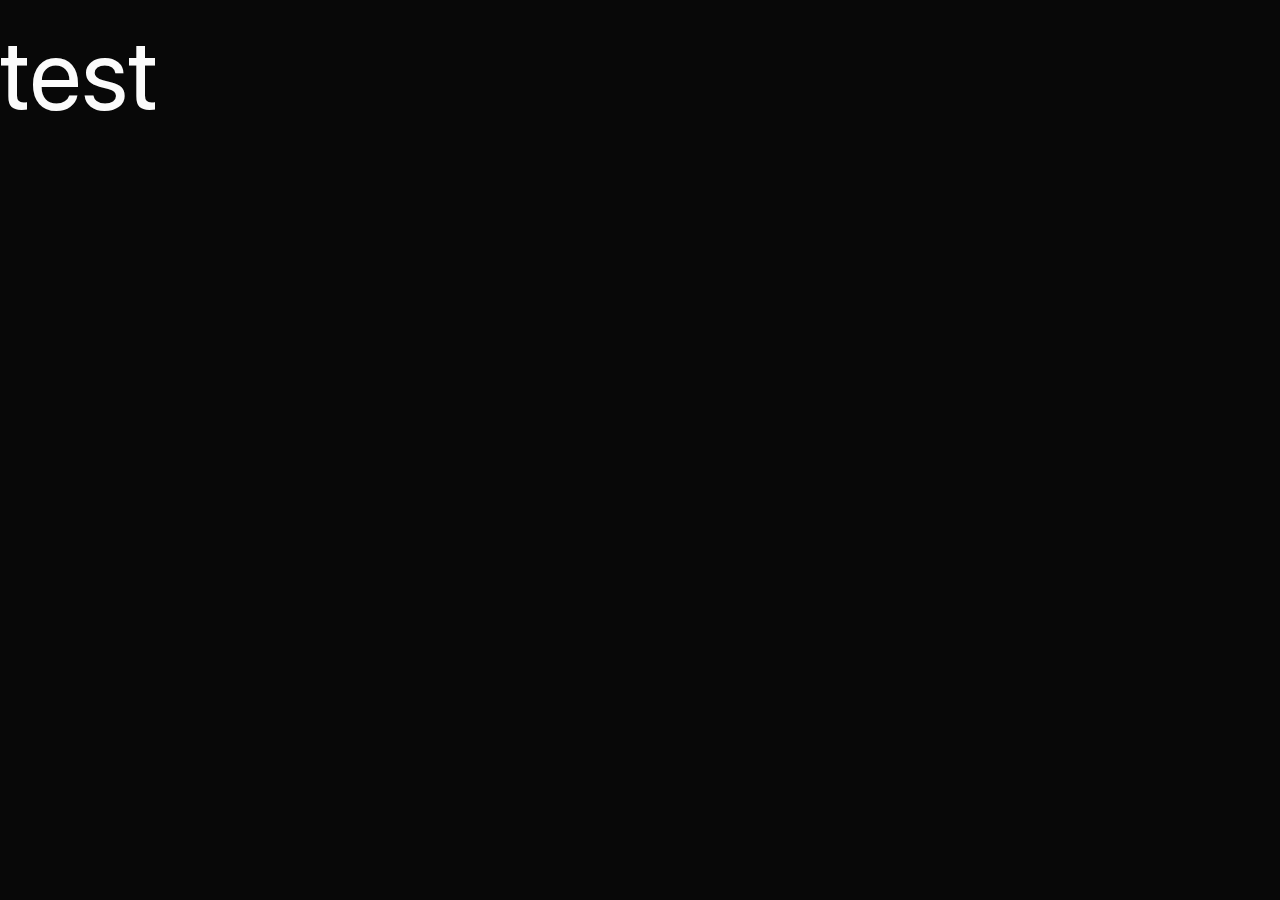
==== index.html @ 566eeb27 "Starting files added" ====
<!DOCTYPE html>
<html lang="en">
  <head>
    <meta charset="UTF-8" />
    <link rel="shortcut icon" type="image/x-icon" href="favicon.ico" />
    <meta http-equiv="X-UA-Compatible" content="IE=edge" />
    <meta name="viewport" content="width=device-width, initial-scale=1.0" />
    <title>Liquid - Home</title>
    <link rel="stylesheet" href="/CSS/styling.css" />
  </head>
  <body>
    test
  </body>
</html>
---- CSS/styling.css ----
/* FONTS OPEN */
@font-face {
  font-family: "SFPro";
  src: url("/Fonts/San Francisco Pro/SFP-Ultralight.ttf") format("truetype");
  font-weight: 100;
  font-style: normal;
}

@font-face {
  font-family: "SFPro";
  src: url("/Fonts/San Francisco Pro/SFP-UltralightItalic.ttf")
    format("truetype");
  font-weight: 100;
  font-style: italic;
}

@font-face {
  font-family: "SFPro";
  src: url("/Fonts/San Francisco Pro/SFP-Thin.ttf") format("truetype");
  font-weight: 200;
  font-style: normal;
}

@font-face {
  font-family: "SFPro";
  src: url("/Fonts/San Francisco Pro/SFP-ThinItalic.ttf") format("truetype");
  font-weight: 200;
  font-style: italic;
}

@font-face {
  font-family: "SFPro";
  src: url("/Fonts/San Francisco Pro/SFP-Light.ttf") format("truetype");
  font-weight: 300;
  font-style: normal;
}

@font-face {
  font-family: "SFPro";
  src: url("/Fonts/San Francisco Pro/SFP-LightItalic.ttf") format("truetype");
  font-weight: 300;
  font-style: italic;
}

@font-face {
  font-family: "SFPro";
  src: url("/Fonts/San Francisco Pro/SFP-Regular.ttf") format("truetype");
  font-weight: 400;
  font-style: normal;
}

@font-face {
  font-family: "SFPro";
  src: url("/Fonts/San Francisco Pro/SFP-RegularItalic.ttf") format("truetype");
  font-weight: 400;
  font-style: italic;
}

@font-face {
  font-family: "SFPro";
  src: url("/Fonts/San Francisco Pro/SFP-Medium.ttf") format("truetype");
  font-weight: 500;
  font-style: normal;
}

@font-face {
  font-family: "SFPro";
  src: url("/Fonts/San Francisco Pro/SFP-MediumItalic.ttf") format("truetype");
  font-weight: 500;
  font-style: italic;
}

@font-face {
  font-family: "SFPro";
  src: url("/Fonts/San Francisco Pro/SFP-Semibold.ttf") format("truetype");
  font-weight: 600;
  font-style: normal;
}

@font-face {
  font-family: "SFPro";
  src: url("/Fonts/San Francisco Pro/SFP-SemiboldItalic.ttf") format("truetype");
  font-weight: 600;
  font-style: italic;
}

@font-face {
  font-family: "SFPro";
  src: url("/Fonts/San Francisco Pro/SFP-Bold.ttf") format("truetype");
  font-weight: 700;
  font-style: normal;
}

@font-face {
  font-family: "SFPro";
  src: url("/Fonts/San Francisco Pro/SFP-BoldItalic.ttf") format("truetype");
  font-weight: 700;
  font-style: italic;
}

@font-face {
  font-family: "SFPro";
  src: url("/Fonts/San Francisco Pro/SFP-Heavy.ttf") format("truetype");
  font-weight: 800;
  font-style: normal;
}

@font-face {
  font-family: "SFPro";
  src: url("/Fonts/San Francisco Pro/SFP-HeavyItalic.ttf") format("truetype");
  font-weight: 800;
  font-style: italic;
}

@font-face {
  font-family: "SFPro";
  src: url("/Fonts/San Francisco Pro/SFP-Black.ttf") format("truetype");
  font-weight: 900;
  font-style: normal;
}

@font-face {
  font-family: "SFPro";
  src: url("/Fonts/San Francisco Pro/SFP-BlackItalic.ttf") format("truetype");
  font-weight: 900;
  font-style: italic;
}
/* FONTS CLOSE */

/* CSS RESET OPEN */
/* Box sizing rules */
*,
*::before,
*::after {
  box-sizing: border-box;
}

/* Remove default margin */
body,
h1,
h2,
h3,
h4,
p,
figure,
blockquote,
dl,
dd {
  margin: 0;
}

/* Remove list styles on ul, ol elements with a list role, which suggests default styling will be removed */
ul[role="list"],
ol[role="list"] {
  list-style: none;
}

/* Set core root defaults */
html:focus-within {
  scroll-behavior: smooth;
}

/* Set core body defaults */
body {
  min-height: 100vh;
  text-rendering: optimizeSpeed;
  line-height: 1.5;
}

/* A elements that don't have a class get default styles */
a:not([class]) {
  text-decoration-skip-ink: auto;
}

/* Make images easier to work with */
img,
picture {
  max-width: 100%;
  display: block;
}

/* Inherit fonts for inputs and buttons */
input,
button,
textarea,
select {
  font: inherit;
}

/* Remove all animations, transitions and smooth scroll for people that prefer not to see them */
@media (prefers-reduced-motion: reduce) {
  html:focus-within {
    scroll-behavior: auto;
  }

  *,
  *::before,
  *::after {
    animation-duration: 0.01ms !important;
    animation-iteration-count: 1 !important;
    transition-duration: 0.01ms !important;
    scroll-behavior: auto !important;
  }
}
/* CSS RESET CLOSE */

body {
  background-color: #080808;
  color: #fbfbfb;
  font-size: 100px;
  font-family: "SFPro";
}

.one {
  font-weight: 100;
  font-style: italic;
}

.two {
  font-weight: 200;
}

.three {
  font-weight: 300;
}

.four {
  font-weight: 400;
}

.five {
  font-weight: 500;
}

.six {
  font-weight: 600;
}

.seven {
  font-weight: 700;
}

.eight {
  font-weight: 800;
}

.nine {
  font-weight: 900;
  font-style: italic;
}
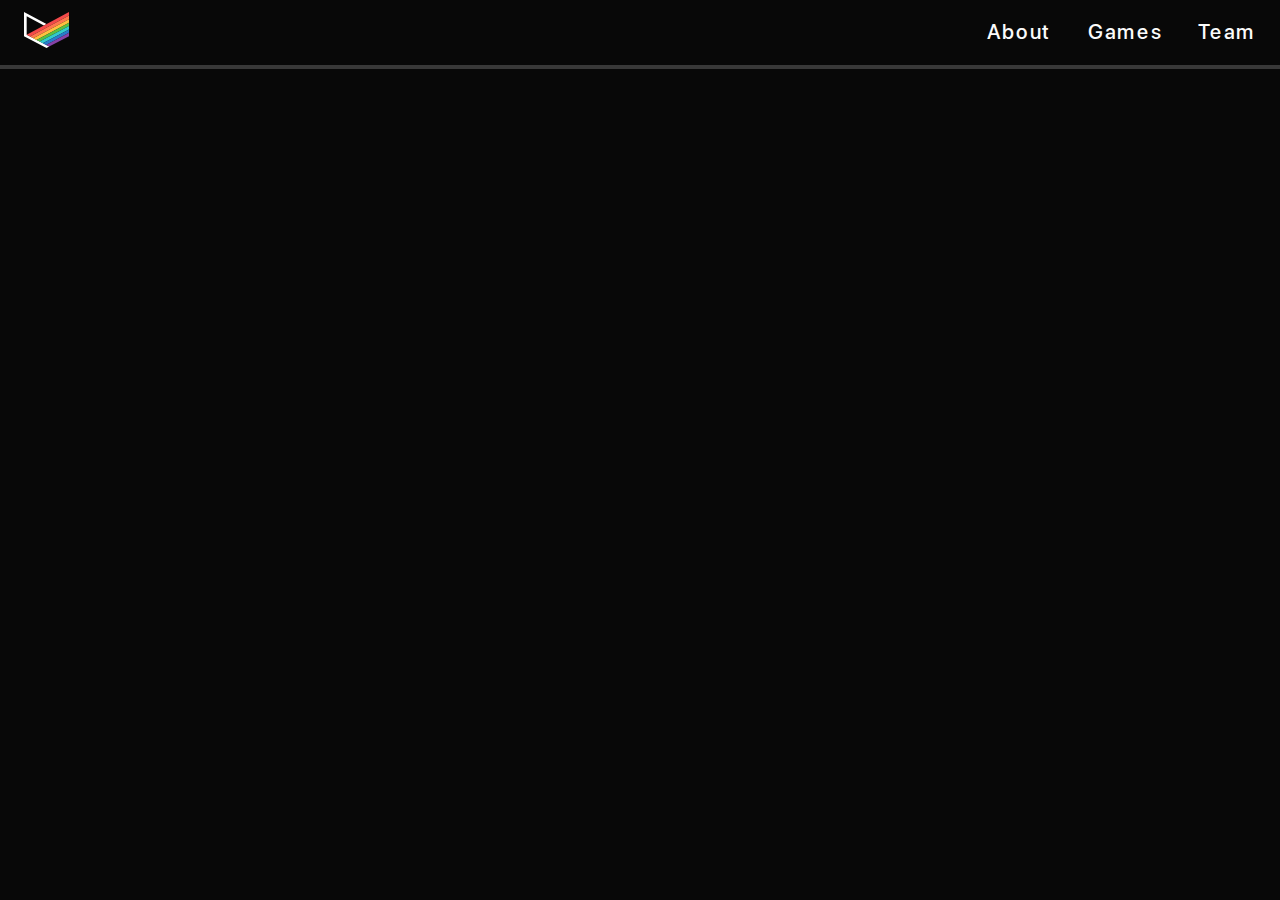
==== commit 78ec202a: "First iteration of nav bar" ====
--- a/index.html
+++ b/index.html
@@ -9,6 +9,19 @@
     <link rel="stylesheet" href="/CSS/styling.css" />
   </head>
   <body>
-    test
+    <header>
+      <div class="hdr-container">
+        <div class="hdr-logo">
+          <img src="/Assets/Icons/Logo.svg" alt="" />
+        </div>
+        <div class="hdr-nav">
+          <ul>
+            <li>About</li>
+            <li>Games</li>
+            <li>Team</li>
+          </ul>
+        </div>
+      </div>
+    </header>
   </body>
 </html>
--- a/CSS/styling.css
+++ b/CSS/styling.css
@@ -207,44 +207,75 @@
 body {
   background-color: #080808;
   color: #fbfbfb;
-  font-size: 100px;
-  font-family: "SFPro";
-}
-
-.one {
-  font-weight: 100;
-  font-style: italic;
-}
-
-.two {
-  font-weight: 200;
-}
-
-.three {
-  font-weight: 300;
-}
-
-.four {
-  font-weight: 400;
-}
-
-.five {
-  font-weight: 500;
-}
-
-.six {
-  font-weight: 600;
-}
-
-.seven {
-  font-weight: 700;
-}
-
-.eight {
-  font-weight: 800;
-}
-
-.nine {
-  font-weight: 900;
-  font-style: italic;
-}
+  /* font-size: 100px; */
+  font-family: "SFPro";
+}
+
+/* HEADER OPEN */
+header {
+  position: sticky;
+  display: flex;
+
+  height: 65px;
+  width: 100%;
+
+  padding: 0 24px;
+
+  background-color: var(--clr-primary);
+  box-shadow: 0px 4px 0px var(--clr-tirtiary);
+}
+
+.hdr-container {
+  display: flex;
+  justify-content: space-between;
+
+  margin: 0 auto;
+
+  width: 1300px;
+}
+
+.hdr-logo {
+  height: auto;
+  width: 45px;
+
+  margin: 12px 0;
+}
+
+ul {
+  display: flex;
+  gap: 36px;
+}
+
+li {
+  list-style-type: none;
+
+  font-size: 1.3em;
+  font-weight: var(--fnt-medium);
+  letter-spacing: 0.08em;
+}
+
+li:hover {
+  cursor: pointer;
+
+  border-bottom: 2px solid var(--clr-secondary);
+  padding-bottom: 4px;
+}
+/* HEADER CLOSE */
+
+/* COLORS OPEN */
+:root {
+  --clr-primary: #080808;
+  --clr-secondary: #fbfbfb;
+  --clr-tirtiary: #383838;
+
+  --fnt-ultra: 100;
+  --fnt-thin: 200;
+  --fnt-light: 300;
+  --fnt-regular: 400;
+  --fnt-medium: 500;
+  --fnt-semi: 600;
+  --fnt-bold: 700;
+  --fnt-heavy: 800;
+  --fnt-black: 900;
+}
+/* COLORS CLOSE */
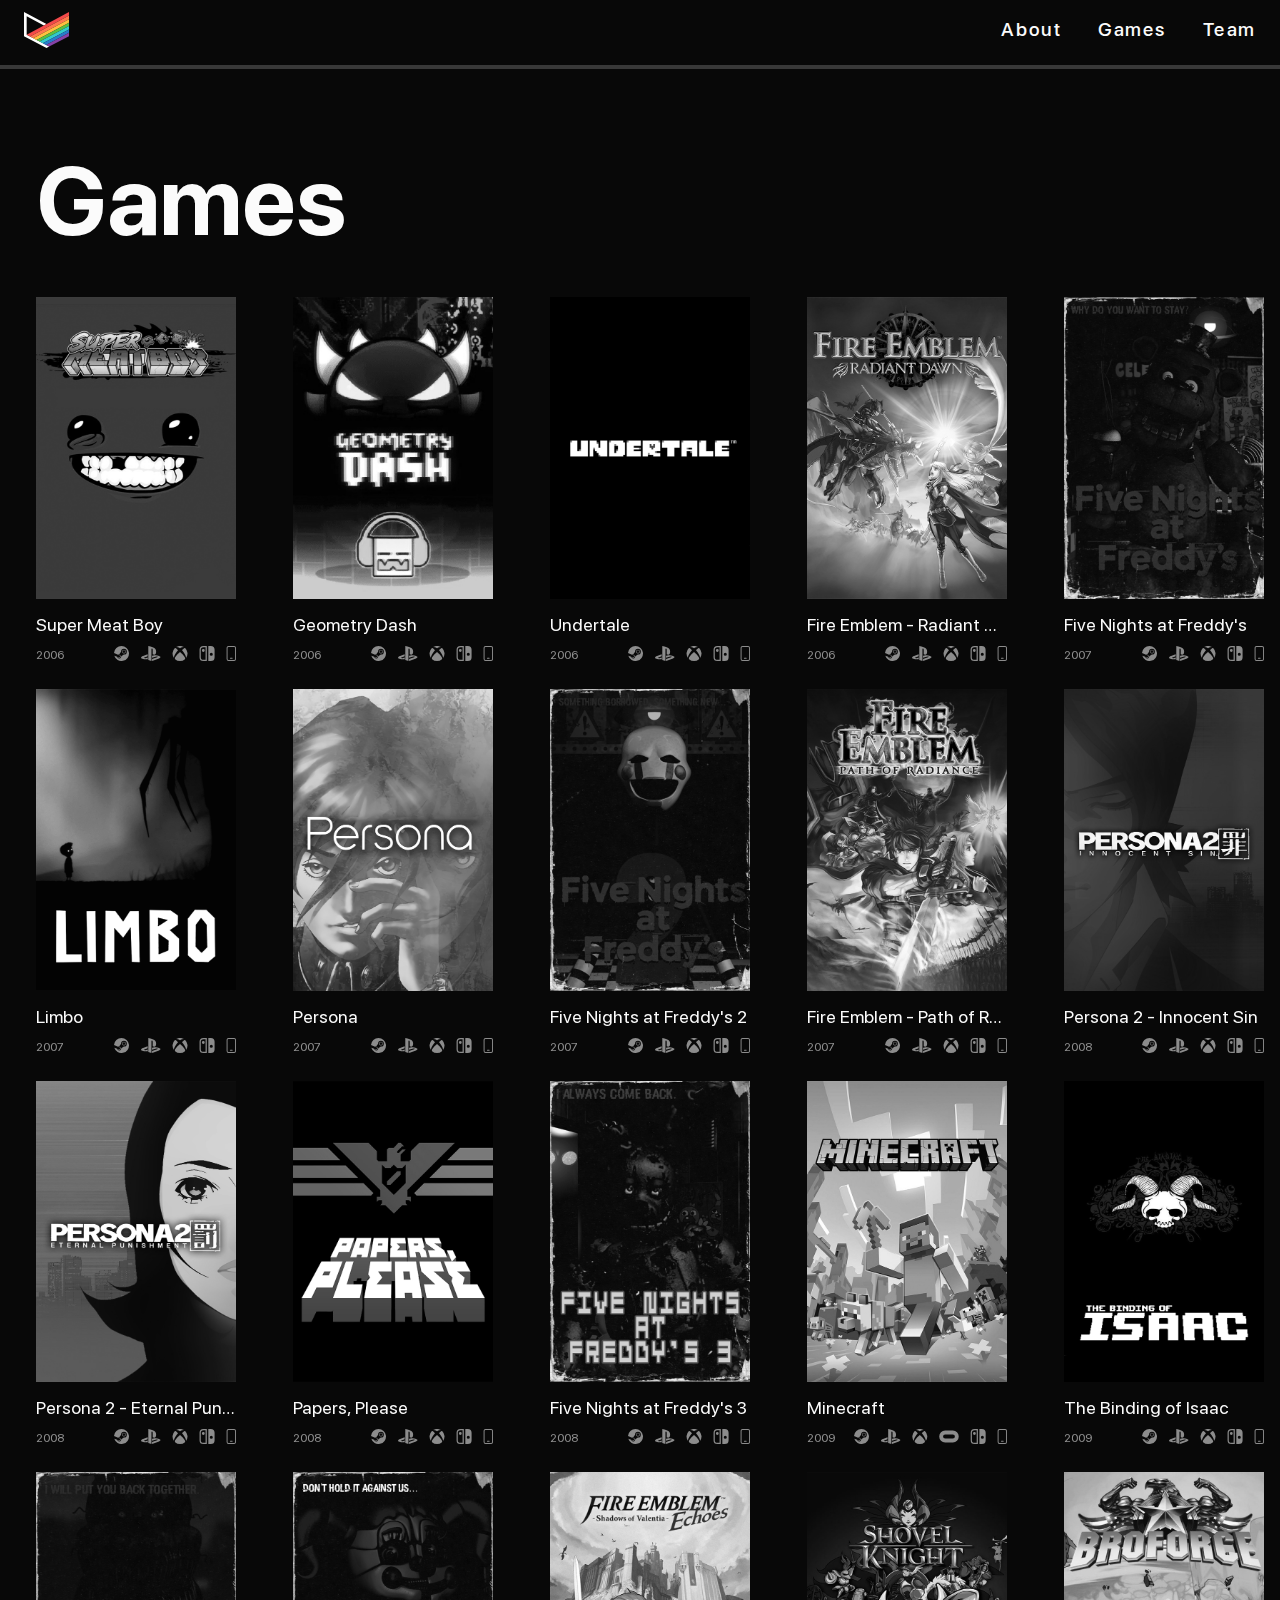
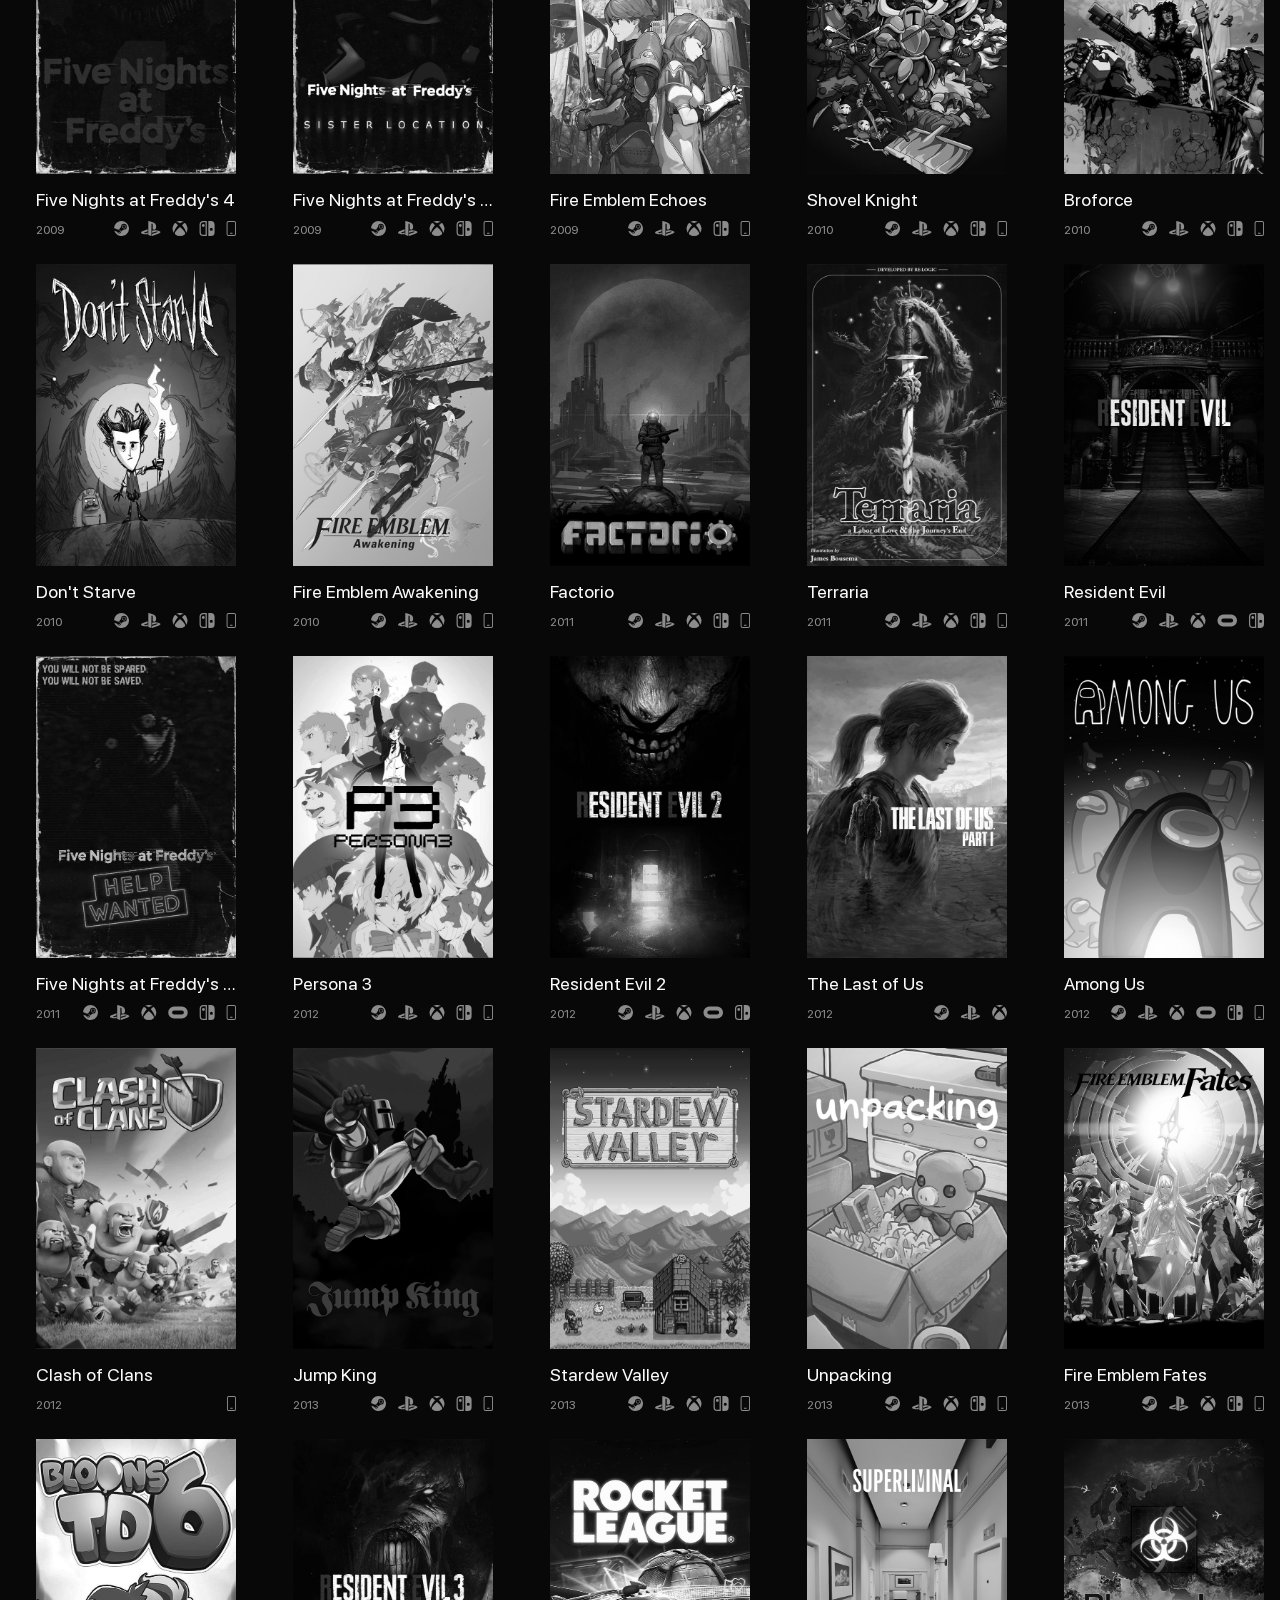
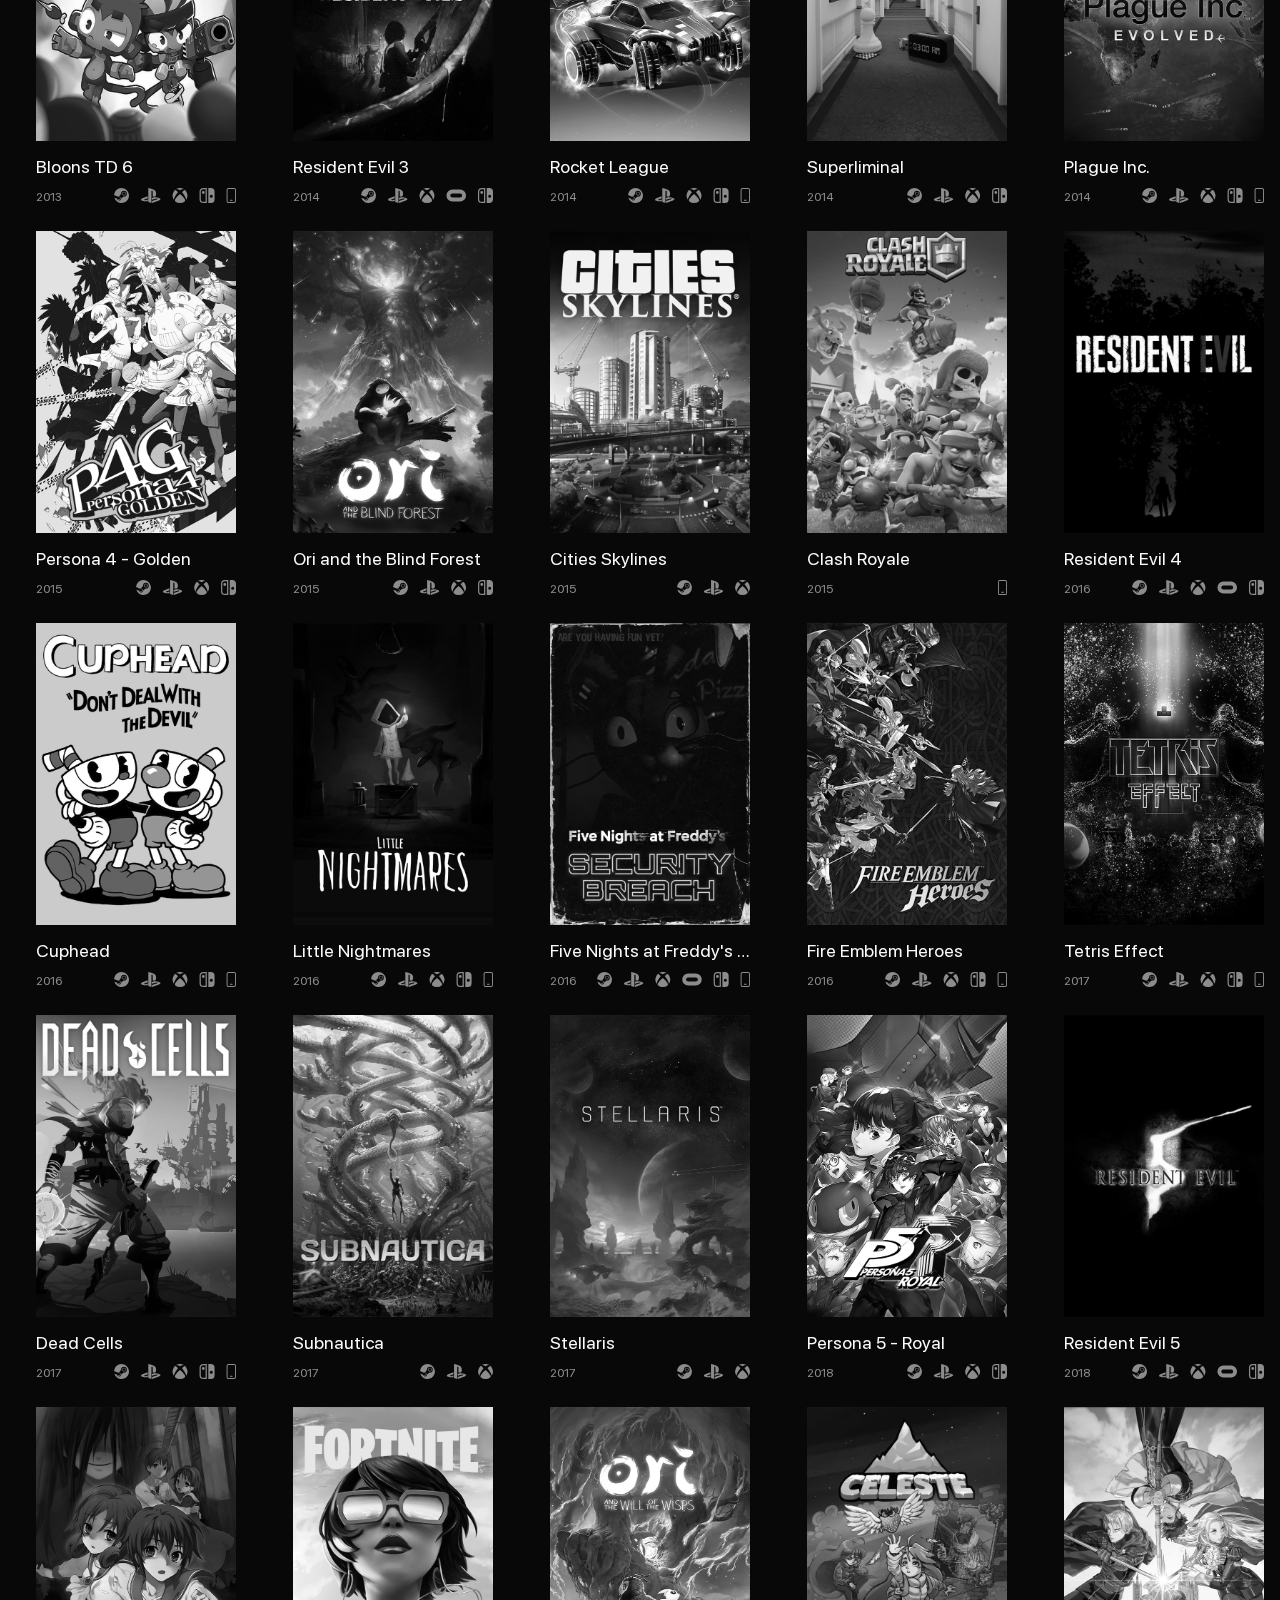
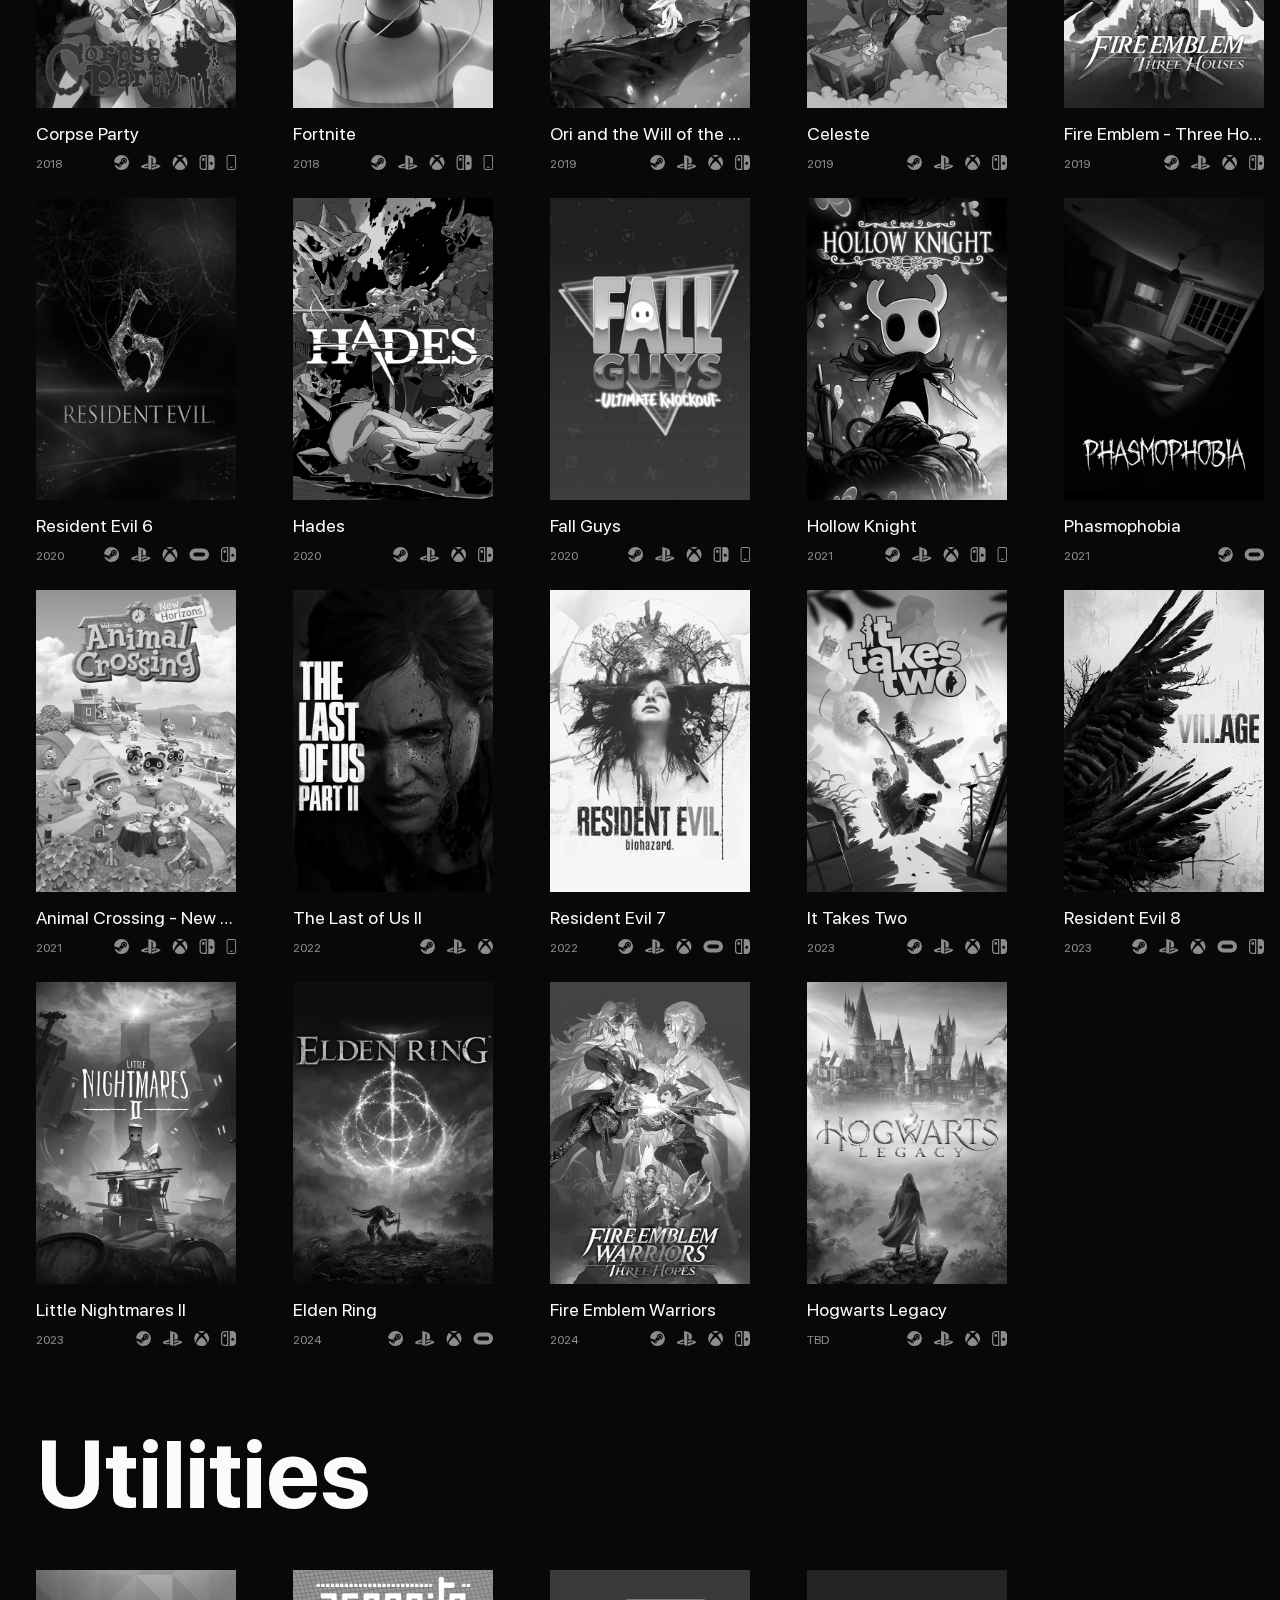
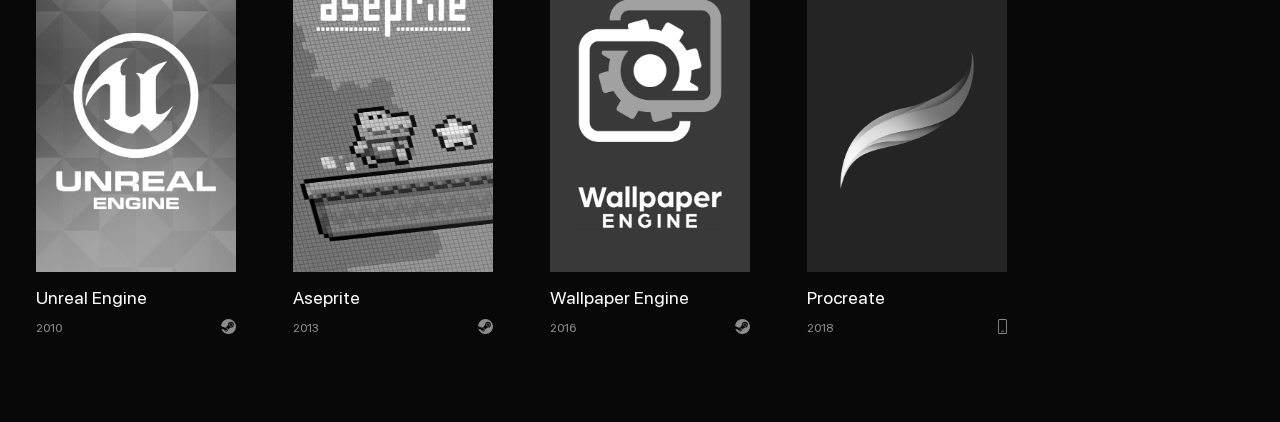
==== commit 447d5205: "Added auto-fill content functionality" ====
--- a/index.html
+++ b/index.html
@@ -2,7 +2,7 @@
 <html lang="en">
   <head>
     <meta charset="UTF-8" />
-    <link rel="shortcut icon" type="image/x-icon" href="favicon.ico" />
+    <link rel="icon" type="image/png" href="#" />
     <meta http-equiv="X-UA-Compatible" content="IE=edge" />
     <meta name="viewport" content="width=device-width, initial-scale=1.0" />
     <title>Liquid - Home</title>
@@ -17,11 +17,22 @@
         <div class="hdr-nav">
           <ul>
             <li>About</li>
-            <li>Games</li>
+            <li>
+              <a href="/Pages/Games.html">Games</a>
+            </li>
             <li>Team</li>
           </ul>
         </div>
       </div>
     </header>
+
+    <main>
+      <h1>Games</h1>
+      <div id="prd-container"></div>
+      <h1>Utilities</h1>
+      <div id="sft-container"></div>
+    </main>
+
+    <script src="/JS/ProductLoader.js"></script>
   </body>
 </html>
--- a/CSS/styling.css
+++ b/CSS/styling.css
@@ -203,6 +203,9 @@
   }
 }
 /* CSS RESET CLOSE */
+html {
+  /* font-size: 62.5%; */
+}
 
 body {
   background-color: #080808;
@@ -222,7 +225,7 @@
   padding: 0 24px;
 
   background-color: var(--clr-primary);
-  box-shadow: 0px 4px 0px var(--clr-tirtiary);
+  box-shadow: 0px 4px 0px var(--clr-tertiary);
 }
 
 .hdr-container {
@@ -249,7 +252,7 @@
 li {
   list-style-type: none;
 
-  font-size: 1.3em;
+  font-size: 1.2em;
   font-weight: var(--fnt-medium);
   letter-spacing: 0.08em;
 }
@@ -260,13 +263,112 @@
   border-bottom: 2px solid var(--clr-secondary);
   padding-bottom: 4px;
 }
+
+a,
+a:visited {
+  text-decoration: none;
+  color: inherit;
+}
 /* HEADER CLOSE */
+
+/* MAIN OPEN */
+main {
+  width: 1300px;
+
+  margin: 0 auto;
+  padding-bottom: 96px;
+}
+
+h1 {
+  color: var(--clr-secondary);
+
+  margin: 0;
+  padding: 64px 0 24px 36px;
+
+  font-size: 96px;
+  font-weight: var(--fnt-bold);
+}
+
+.GOTY:hover {
+  outline: 7px solid rgb(255, 208, 0);
+  outline-offset: -7px;
+
+  transition: 0.3s ease-in;
+
+  z-index: 9999;
+}
+
+#prd-container,
+#sft-container {
+  display: grid;
+
+  grid-template-columns: repeat(5, 200px);
+  column-gap: 57px;
+  row-gap: 36px;
+
+  padding-left: 36px;
+}
+
+.prd-card {
+  width: 200px;
+  height: 355.79px;
+
+  filter: grayscale(100);
+}
+
+.prd-card:hover {
+  filter: grayscale(0);
+
+  transition: 0.3s ease-in;
+
+  cursor: pointer;
+}
+
+.prd-card-poster {
+  background-color: var(--clr-tertiary);
+
+  width: 200px;
+  height: 301.79px;
+}
+
+.prd-card-poster > img {
+  width: 100%;
+}
+
+.prd-card-title {
+  width: 200px;
+
+  white-space: nowrap;
+  overflow: hidden;
+  text-overflow: ellipsis;
+
+  font-size: 18px;
+
+  padding: 12px 0 8px 0;
+}
+
+.prd-card-details {
+  display: flex;
+  justify-content: space-between;
+}
+
+.prd-card-date {
+  color: var(--clr-quarternary);
+
+  font-size: 12px;
+}
+
+.prd-card-platforms > img {
+  height: 15px;
+}
+/* MAIN CLOSE */
 
 /* COLORS OPEN */
 :root {
   --clr-primary: #080808;
   --clr-secondary: #fbfbfb;
-  --clr-tirtiary: #383838;
+  --clr-tertiary: #383838;
+  --clr-quarternary: #8e8d94;
 
   --fnt-ultra: 100;
   --fnt-thin: 200;
